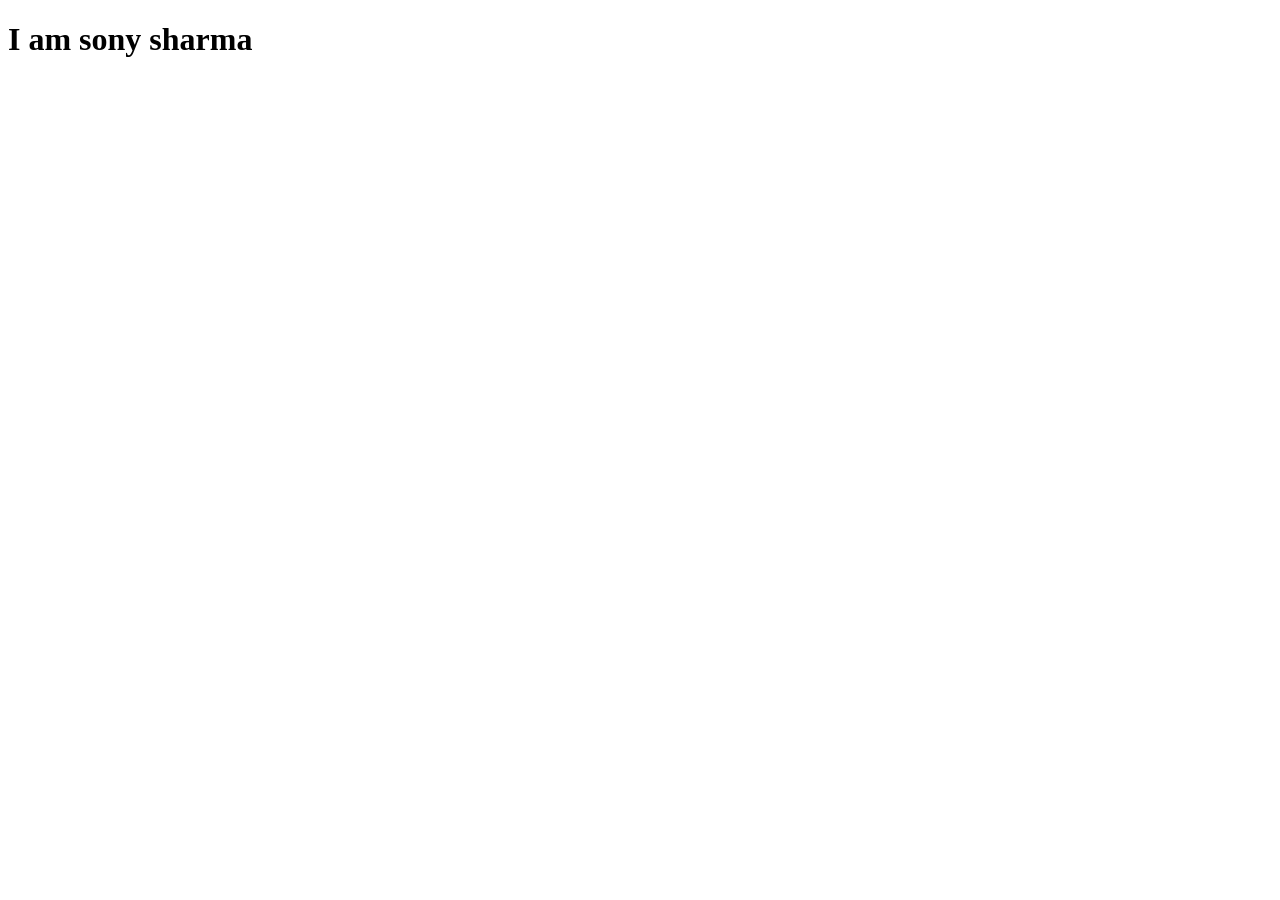
==== index.html @ b3a08575 "Added idex.html file" ====
<!DOCTYPE html>
<html lang="en">
<head>
    <meta charset="UTF-8">
    <meta name="viewport" content="width=device-width, initial-scale=1.0">
    <title>Document</title>
</head>
<h1>I am sony sharma</h1>
<body>
    
</body>
</html>
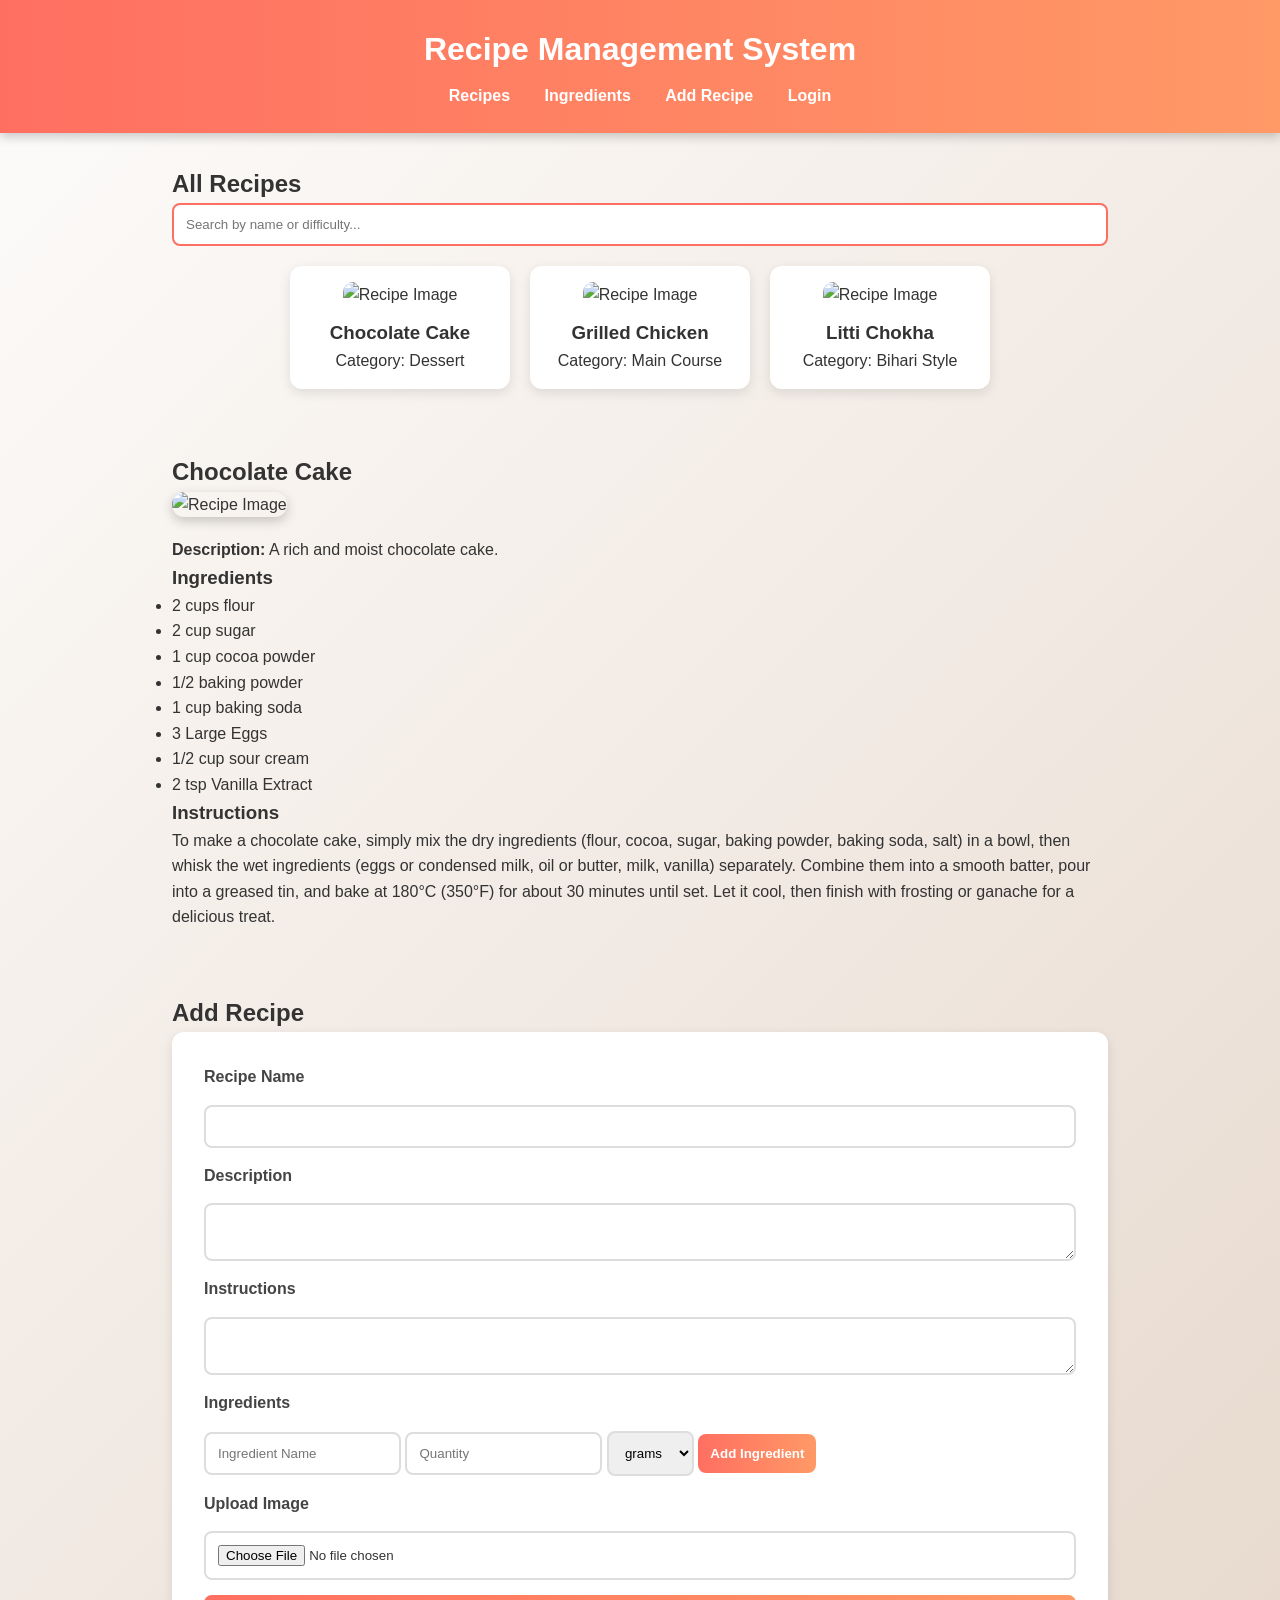
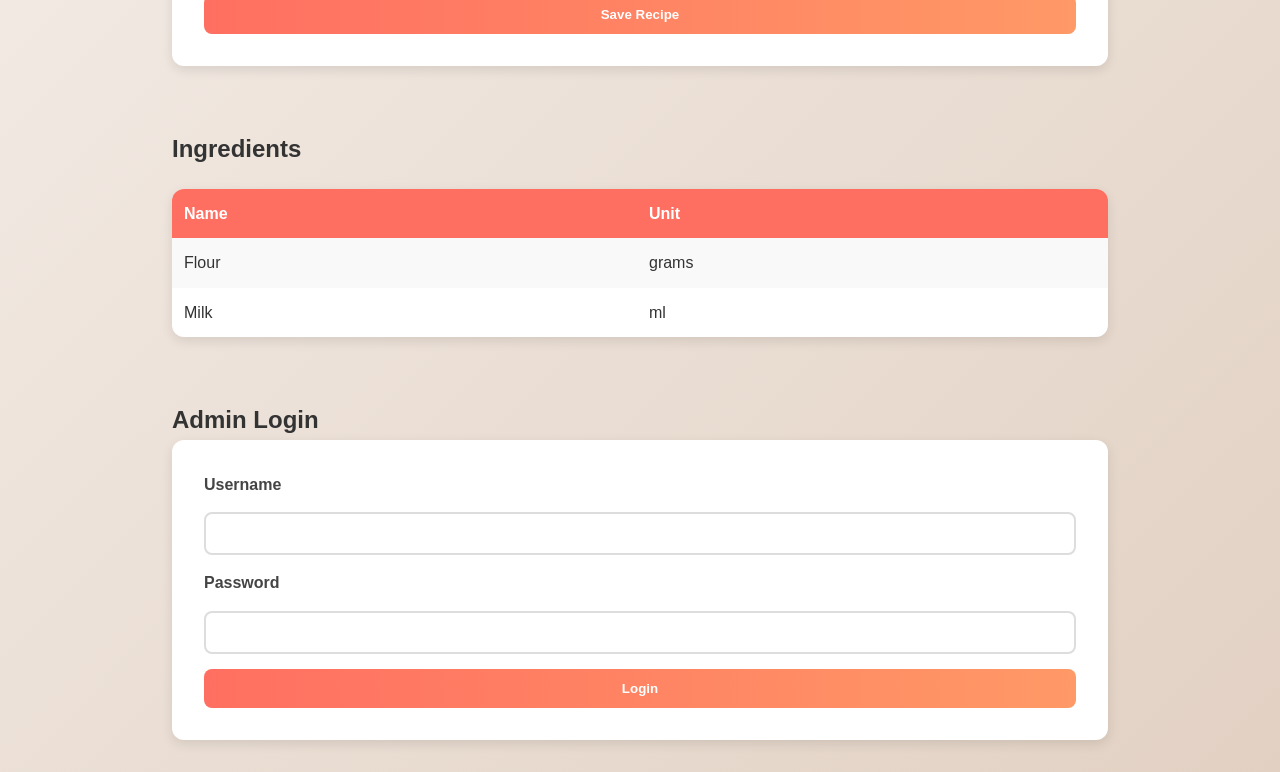
==== commit 4d13e013: "recipe app" ====
--- a/index.html
+++ b/index.html
@@ -1,12 +1,130 @@
 <!DOCTYPE html>
 <html lang="en">
 <head>
-    <meta charset="UTF-8">
-    <meta name="viewport" content="width=device-width, initial-scale=1.0">
-    <title>Document</title>
+  <meta charset="UTF-8">
+  <meta name="viewport" content="width=device-width, initial-scale=1.0">
+  <title>Recipe Management System</title>
+  <link rel="stylesheet" href="style.css">
 </head>
-<h1>I am sony sharma</h1>
 <body>
+  <!-- Navigation -->
+  <header>
+    <h1>Recipe Management System</h1>
+    <nav>
+      <a href="recipes.html">Recipes</a>
+      <a href="ingredients.html">Ingredients</a>
+      <a href="add-recipe.html">Add Recipe</a>
+      <a href="login.html">Login</a>
+    </nav>
+  </header>
+
+  <!-- Recipe List Page -->
+  <section class="page" id="recipe-list">
+    <h2>All Recipes</h2>
+    <input type="text" placeholder="Search by name or difficulty..." class="search-bar">
     
+    <div class="grid">
+      <div class="card">
+        <img src="https://encrypted-tbn0.gstatic.com/images?q=tbn:ANd9GcRbBHSHr8vQTCyFpRFDvF83cSvdA0ImUCiUFzI1igDf5Fo5ELR_qvCrH26a&s=10" alt="Recipe Image">
+        <h3>Chocolate Cake</h3>
+        <p>Category: Dessert</p>
+      </div>
+      <div class="card">
+        <img src="https://iowagirleats.com/wp-content/uploads/2025/06/Simple-Grilled-Chicken-Thighs-iowagirleats-Featured.jpg" alt="Recipe Image">
+        <h3>Grilled Chicken</h3>
+        <p>Category: Main Course</p>
+      </div>
+      <div class="card">
+       <img src="https://instamart-media-assets.swiggy.com/swiggy/image/upload/fl_lossy,f_auto,q_auto,h_960,w_960//InstamartAssets/litti_chokha.webp?updatedAt=1727157685190" alt="Recipe Image">
+       <h3>Litti Chokha</h3>
+       <p>Category: Bihari Style</p>
+      </div>
+    </div>
+  </section>
+
+  <!-- View Recipe Page -->
+  <section class="page" id="view-recipe">
+    <h2>Chocolate Cake</h2>
+    <img src="https://encrypted-tbn0.gstatic.com/images?q=tbn:ANd9GcSxJLLh2wM17_V7R0VI9BDQ_laVFm973vC-ApNUIHcw55Yuj5l0J-_jh-jv&s=10" alt="Recipe Image" class="recipe-img">
+    <p><strong>Description:</strong> A rich and moist chocolate cake.</p>
+    <h3>Ingredients</h3>
+    <ul>
+      <li>2 cups flour</li>
+      <li>2 cup sugar</li>
+      <li>1 cup cocoa powder</li>
+      <li>1/2 baking powder</li>
+      <li>1 cup baking soda</li>
+      <li>3 Large Eggs </li>
+      <li>1/2 cup sour cream</li>
+      <li>2 tsp Vanilla Extract</li>
+    </ul>
+    <h3>Instructions</h3>
+    <p>To make a chocolate cake, simply mix the dry ingredients (flour, cocoa, sugar, baking powder, baking soda, salt) in a bowl, then whisk the wet ingredients (eggs or condensed milk, oil or butter, milk, vanilla) separately. Combine them into a smooth batter, pour into a greased tin, and bake at 180°C (350°F) for about 30 minutes until set. Let it cool, then finish with frosting or ganache for a delicious treat.</p>
+  </section>
+
+  <!-- Add/Edit Recipe Page -->
+  <section class="page" id="add-recipe">
+    <h2>Add Recipe</h2>
+    <form>
+      <label>Recipe Name</label>
+      <input type="text" required>
+      
+      <label>Description</label>
+      <textarea required></textarea>
+      
+      <label>Instructions</label>
+      <textarea required></textarea>
+      
+      <label>Ingredients</label>
+      <div class="ingredients">
+        <input type="text" placeholder="Ingredient Name">
+        <input type="number" min="1" placeholder="Quantity">
+        <select>
+          <option>grams</option>
+          <option>ml</option>
+          <option>pieces</option>
+        </select>
+        <button type="button">Add Ingredient</button>
+      </div>
+      
+      <label>Upload Image</label>
+      <input type="file" accept="image/*" required>
+      
+      <button type="submit">Save Recipe</button>
+    </form>
+  </section>
+
+  <!-- Ingredient List Page -->
+  <section class="page" id="ingredient-list">
+    <h2>Ingredients</h2>
+    <table>
+      <tr>
+        <th>Name</th>
+        <th>Unit</th>
+      </tr>
+      <tr>
+        <td>Flour</td>
+        <td>grams</td>
+      </tr>
+      <tr>
+        <td>Milk</td>
+        <td>ml</td>
+      </tr>
+    </table>
+  </section>
+
+  <!-- Login Page -->
+  <section class="page" id="login">
+    <h2>Admin Login</h2>
+    <form>
+      <label>Username</label>
+      <input type="text" required>
+      
+      <label>Password</label>
+      <input type="password" required>
+      
+      <button type="submit">Login</button>
+    </form>
+  </section>
 </body>
-</html>+</html>
--- a/style.css
+++ b/style.css
@@ -0,0 +1,137 @@
+
+* {
+  margin: 0;
+  padding: 0;
+  box-sizing: border-box;
+}
+body {
+  font-family: 'Poppins', sans-serif;
+  background: linear-gradient(135deg, #fdfcfb, #e2d1c3);
+  color: #333;
+  line-height: 1.6;
+}
+header {
+  background: linear-gradient(90deg, #ff6f61, #ff9966);
+  color: white;
+  padding: 1.5rem;
+  text-align: center;
+  box-shadow: 0 4px 10px rgba(0,0,0,0.2);
+}
+header h1 {
+  margin-bottom: 0.5rem;
+  font-size: 2rem;
+}
+nav a {
+  margin: 0 15px;
+  color: white;
+  text-decoration: none;
+  font-weight: 600;
+  transition: color 0.3s ease;
+}
+nav a:hover {
+  color: #ffe082;
+}
+.page {
+  padding: 2rem;
+  max-width: 1000px;
+  margin: auto;
+}
+.search-bar {
+  width: 100%;
+  padding: 12px;
+  margin-bottom: 20px;
+  border: 2px solid #ff6f61;
+  border-radius: 8px;
+  outline: none;
+  transition: 0.3s;
+}
+.search-bar:focus {
+  border-color: #ff9966;
+  box-shadow: 0 0 8px rgba(255, 111, 97, 0.5);
+}
+.grid {
+  display: flex;
+  gap: 20px;
+  flex-wrap: wrap;
+  justify-content: center;
+}
+.card {
+  background: white;
+  border-radius: 12px;
+  box-shadow: 0 4px 12px rgba(0,0,0,0.1);
+  padding: 1rem;
+  width: 220px;
+  text-align: center;
+  transition: transform 0.3s ease, box-shadow 0.3s ease;
+}
+.card:hover {
+  transform: translateY(-5px);
+  box-shadow: 0 6px 16px rgba(0,0,0,0.2);
+}
+.card img {
+  width: 100%;
+  border-radius: 10px;
+  margin-bottom: 10px;
+}
+.recipe-img {
+  max-width: 500px;
+  border-radius: 12px;
+  margin-bottom: 20px;
+  box-shadow: 0 4px 12px rgba(0,0,0,0.2);
+}
+form {
+  display: flex;
+  flex-direction: column;
+  gap: 15px;
+  background: #fff;
+  padding: 2rem;
+  border-radius: 12px;
+  box-shadow: 0 4px 12px rgba(0,0,0,0.1);
+}
+form label {
+  font-weight: 600;
+  color: #444;
+}
+form input, form textarea, form select {
+  padding: 12px;
+  border: 2px solid #ddd;
+  border-radius: 8px;
+  transition: border-color 0.3s ease;
+}
+form input:focus, form textarea:focus, form select:focus {
+  border-color: #ff6f61;
+  outline: none;
+}
+form button {
+  padding: 12px;
+  background: linear-gradient(90deg, #ff6f61, #ff9966);
+  color: white;
+  border: none;
+  border-radius: 8px;
+  font-weight: bold;
+  cursor: pointer;
+  transition: background 0.3s ease;
+}
+form button:hover {
+  background: linear-gradient(90deg, #ff9966, #ff6f61);
+}
+table {
+  width: 100%;
+  border-collapse: collapse;
+  margin-top: 20px;
+  background: white;
+  border-radius: 12px;
+  overflow: hidden;
+  box-shadow: 0 4px 12px rgba(0,0,0,0.1);
+}
+table th, table td {
+  padding: 12px;
+  text-align: left;
+}
+table th {
+  background: #ff6f61;
+  color: white;
+}
+table tr:nth-child(even) {
+  background: #f9f9f9;
+}
